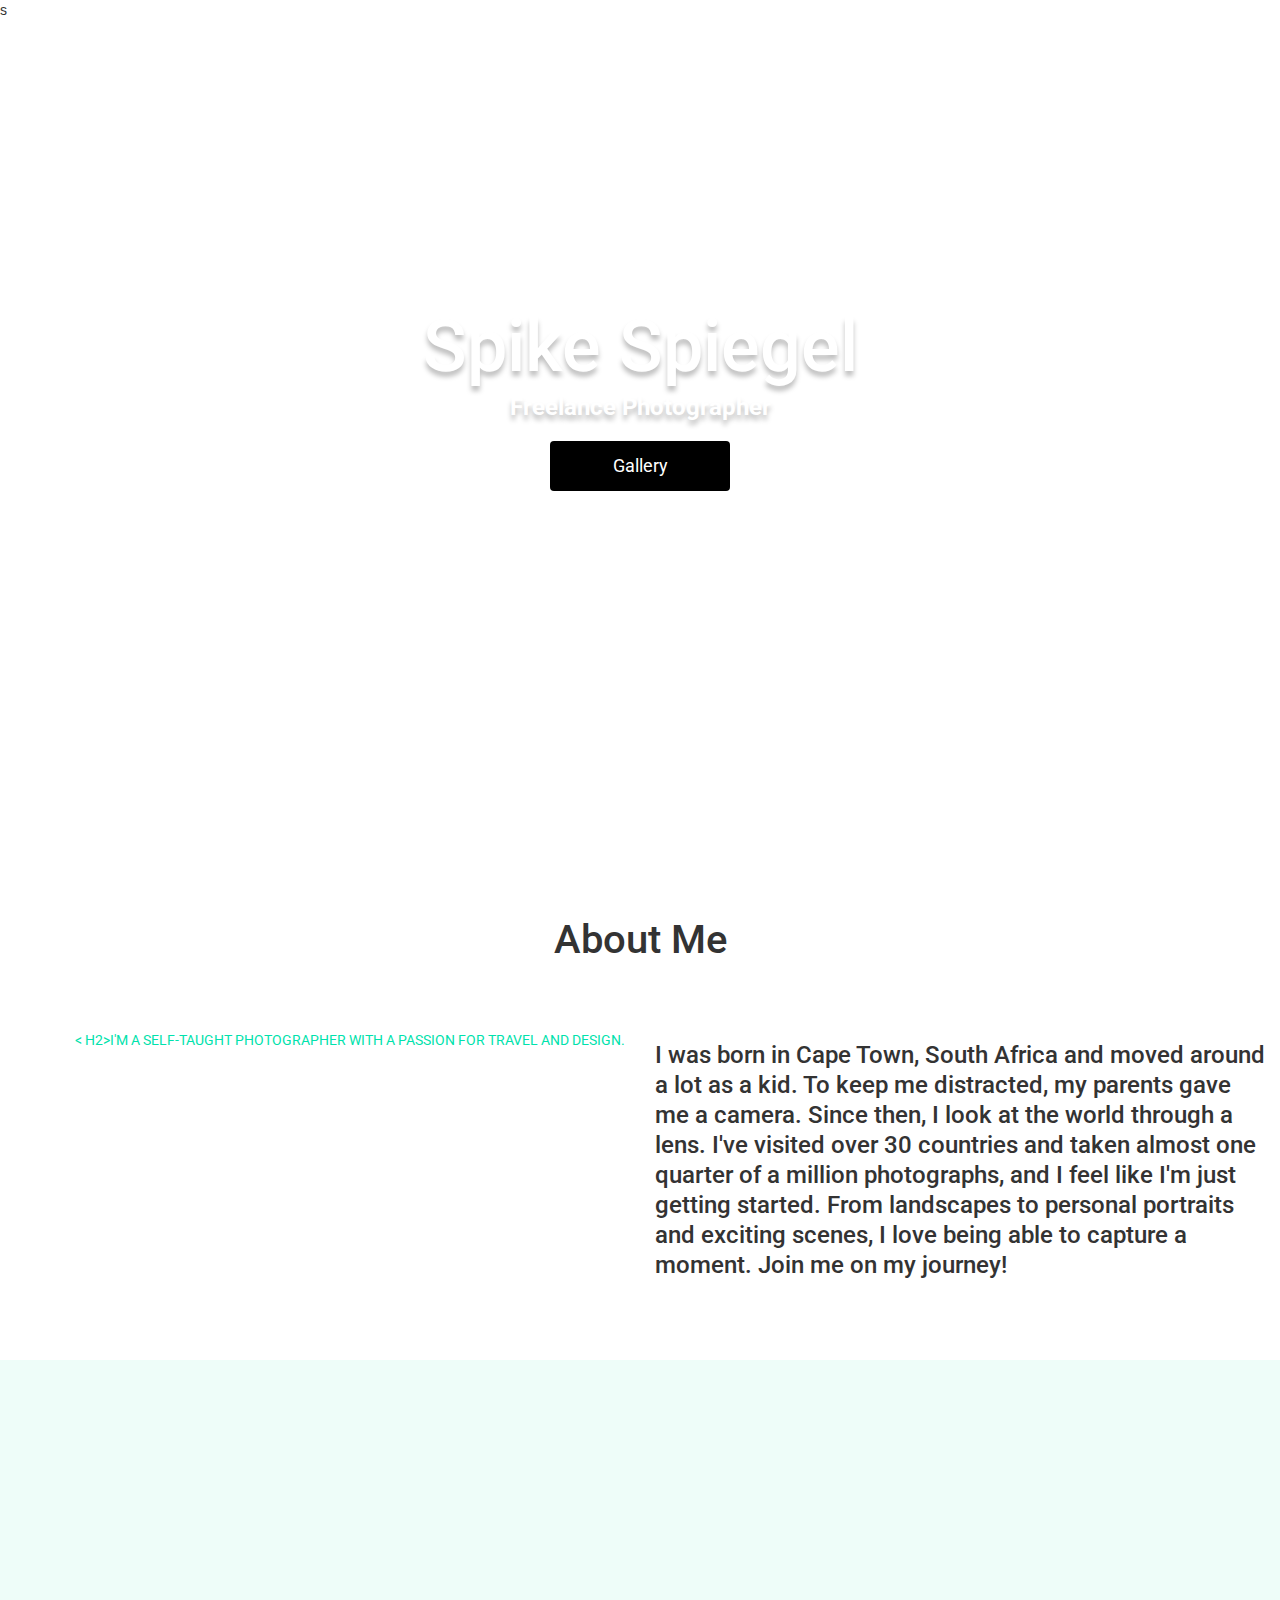
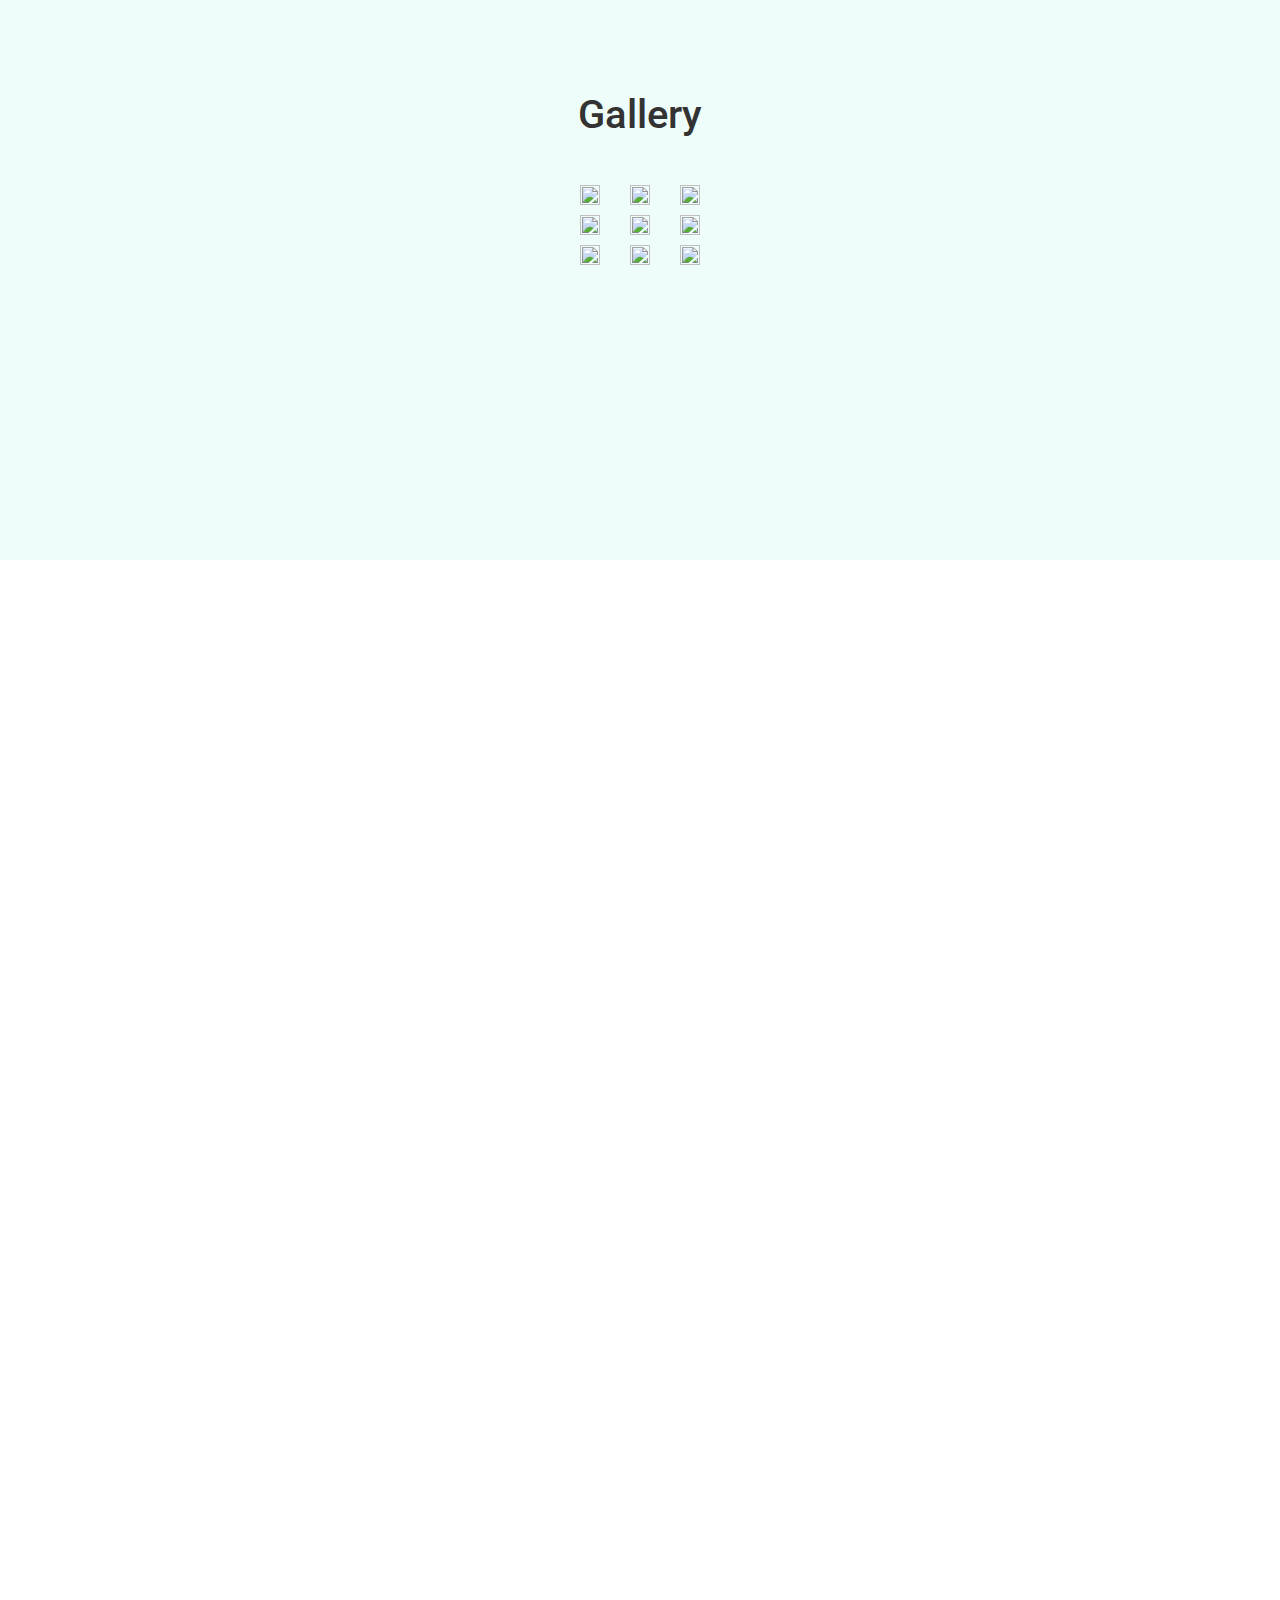
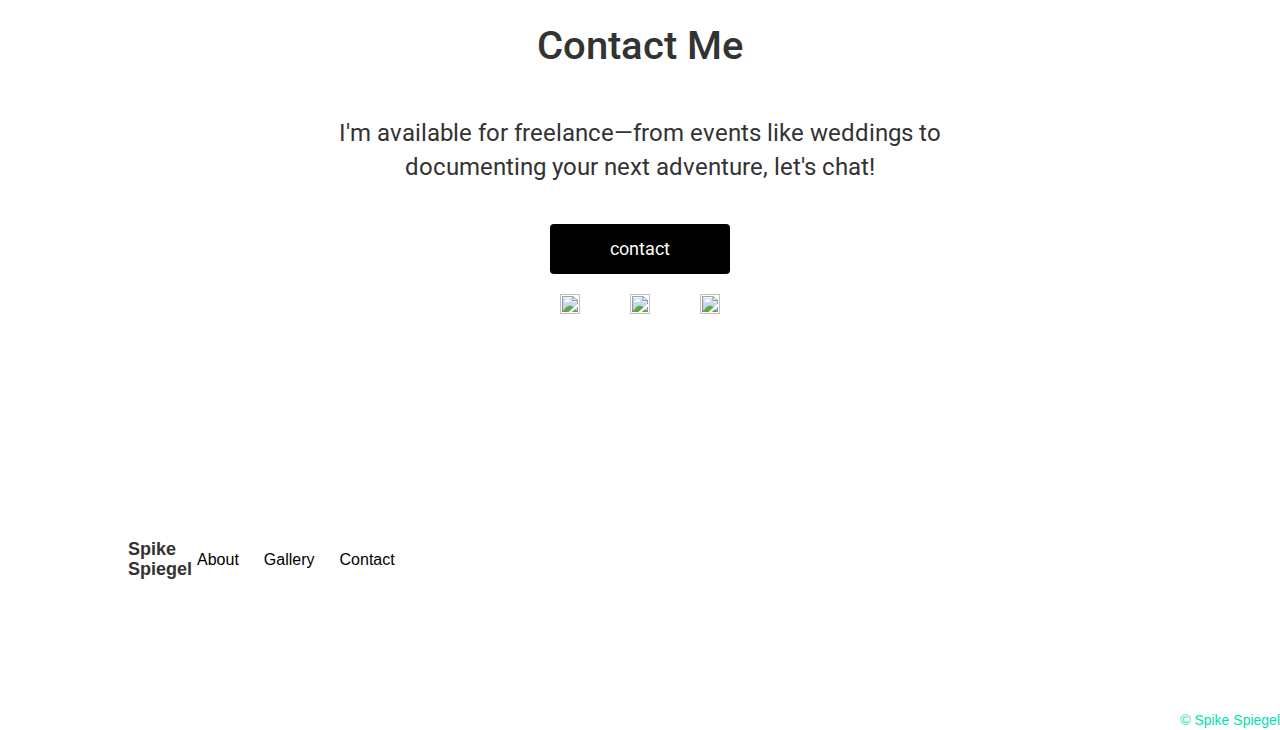
==== styles/index.html @ ed8f5f3c "Added Sass" ====
<!DOCTYPE>
<html>
  <head>
    <link rel="stylesheet" type="text/css" href="styles.css"/>
    <link rel="stylesheet" type="text/css" href="https://fonts.googleapis.com/css?family=Roboto:100,700">
    <link rel="stylesheet" href="https://maxcdn.bootstrapcdn.com/bootstrap/3.3.7/css/bootstrap.min.css" integrity="sha384-BVYiiSIFeK1dGmJRAkycuHAHRg32OmUcww7on3RYdg4Va+PmSTsz/K68vbdEjh4u" crossorigin="anonymous">
      <title>Aleksei's Portfolio</title>s
  </head>

  <body>
    <div id="intro" class="container-fluid hero landscape">
      <h1>Spike Spiegel</h1>
      <h5>Freelance Photographer</h5>
      <a href="#gallery"><button type="button" class="cta">Gallery</button></a>
    </div>

    <div id="about" class="container-fluid hero">
      <h2>About Me</h2>
      <div class="row">
        <div class="col-md-6 left-col"><
          h2>I'm a self-taught photographer with a passion for travel and design.</h2>
        </div>
        <div class="col-md-6 right-col">
          <h5>I was born in Cape Town, South Africa and moved around a lot as a kid. To keep me distracted, my parents gave me a camera. Since then, I look at the world through a lens. I've visited over 30 countries and taken almost one quarter of a million photographs, and I feel like I'm just getting started. From landscapes to personal portraits and exciting scenes, I love being able to capture a moment. Join me on my journey!</h5>
        </div>
      </div>
    </div>

    <div class="gallery container-fluid hero">
      <div><h2>Gallery</h2></div>
      <div class="container">
      </div>
      <div class="row">
        <div class="col-md-4">
          <img src="img/gallery/gallery-01.jpg"/>
        </div>
        <div class="col-md-4">
          <img src="img/gallery/gallery-02.jpg"/>
        </div>
        <div class="col-md-4">
          <img src="img/gallery/gallery-03.jpg"/>
        </div>
      </div>
      <div class="row">
        <div class="col-md-4">
          <img src="img/gallery/gallery-04.jpg"/>
        </div>
        <div class="col-md-4">
          <img src="img/gallery/gallery-05.jpg"/>
        </div>
        <div class="col-md-4">
          <img src="img/gallery/gallery-06.jpg"/>
        </div>
      </div>
      <div class="row">
        <div class="col-md-4">
          <img src="img/gallery/gallery-07.jpg"/>
        </div>
        <div class="col-md-4">
          <img src="img/gallery/gallery-08.jpg"/>
        </div>
        <div class="col-md-4">
          <img src="img/gallery/gallery-09.jpg"/>
        </div>
      </div>
      </div>
    </div>

      <div class="container-fluid hero bridge"></div>

      <div id="contact" class ="container-fluid hero">
        <h2>Contact Me</h2>
      <p>I'm available for freelance—from events like weddings to documenting your next adventure, let's chat!</p>
      <a href="mailto:smealek@gmail.com?subject=feedback"><button type="button" class="cta">contact</button></a>

    <div id="social">

        <div class="col-md-4"><a href="http://www.twitter.com">
        <img src="img/icons/twitter.svg"/></a></div>
        <div class="col-md-4"><a href="http://www.instagram.com">
        <img src="img/icons/instagram.svg"/></a></div>
        <div class="col-md-4"><a href="http://www.medium.com">
        <img src="img/icons/medium.svg"/></a></div>
      </div>
    </div>

    <div id="footer" >
      <div class="footer-item"><h4><b>Spike<br>Spiegel</b></h4></div>
      <div class="footer-item"><a href="#intro">About</a></div>
      <div class="footer-item"><a href="#gallery">Gallery</a></div>
      <div class="footer-item"><a href="#contact">Contact</a></div>
    </div>
<div id="copyright"><span>&copy; Spike Spiegel</span></div>
</div>
  </body>
</html>
---- styles/styles.css ----
.hero {
  font-family: "Roboto", Serif;
  text-align: center;
  min-height: 800px;
  background-size: cover;
  padding-bottom: 50px;
  display: flex;
  align-items: center;
  justify-content: center;
  flex-direction: column;
}


.hero h2 {
  margin-top: 100px;
  margin-bottom: 50px;
  font-size: 40px;
  line-height: 40px;
}


.hero.landscape {
  color: white;
}


.hero.bridge {
  background-image: url("img/bridge/bridge-.jpg");
  width: 100%;
}


#intro h1 {
  text-shadow: 0px 5px 5px rgba(0, 0, 0, 0.25);
  font-size: 72px;
  line-height: 55px;
}

#intro h5 {
  text-shadow: 0px 5px 5px rgba(0, 0, 0, 0.25);
  margin-bottom: 20px;
  font-size: 24px;
  font-weight: 700;
}

.cta {
  background: black;
  color: white;
  padding: 0px;
  width: 180px;
  font-size: 18px;
  line-height: 50px;
  border: none;
  border-radius: 4px;
  cursor: pointer;
}

.cta:hover {
  background: #00CFFF;
}


#about {
  min-height: 0;
}


.left-col {
  color: #00E2AC;
  padding: 20px;
  text-transform: uppercase;
  text-align: right;
}

.left-col h2 {
  margin-top: 0px;
  margin-bottom: 0px;
  font-size: 60px;
  font-weight: 700;
  line-height: 55px;
}

.right-col {
  text-align: left;
  padding: 20px;
}

.right-col h5 {
  font-size: 24px;
  line-height: 30px;
}


.gallery {
  background-color: #EEFDF9;
}

.gallery.container {
  padding: 0;
  margin: 0;
}


.col-md-4 {
  overflow: hidden;
  padding: 0 5px 10px 5px;
}

.col-md-4 img {
    height: 100%;
    max-width: 390px;
    max-height: 280px;
}

#contact {
  text-align: center;
}

#contact p {
  text-align: center;
  font-size: 24px;
  max-width: 740px;
  margin-bottom: 40px;
}

#social {
  padding: 20px;
}

#social a {
  margin: 0px 10px 0px 10px;
  text-decoration: none;
}

#social img {
  height: 20px;
}

#social img:hover {
  opacity: .5;
}


#footer {
  height: 40px;
  margin-right: 10%;
  margin-left: 10%;
  width: 100%;
  padding-bottom: 150px;
  display: flex;
  flex-direction: row;
  align-items: center;
}

#footer .footer-item {
  max-width: 100px;
  text-align: left;
}

#footer a {
  margin-right: 20px;
  margin-left: 5px;
  padding: 0px;
  font-size: 16px;
  line-height: 40px;
  color: black;
}


#copyright {
  margin-left: auto;
  color: #00E2AC;
  text-align: right;
}

#copyright span {
  display: flex;
  justify-content: flex-end;
}


@media only screen and (max-width: 480px) {
  #intro {
    min-height: 640px;
  }

  .left-col h2 {
    font-size: 42px;
    line-height: 40px;
  }

  #footer {
    margin-left: 20px;
    margin-right: 20px;
  }

  #footer h4 {
  padding-right: 20px;
  }

}

@media only screen and (max-width: 992px) {
 .row {
   width: 100%;
  }

  .col-md-4 {
   width: 100%;
  }

  .col-md-4 img {
    width: 100%;
    height: auto;
    max-width: 992px;
    max-height: 900px;
  }
}
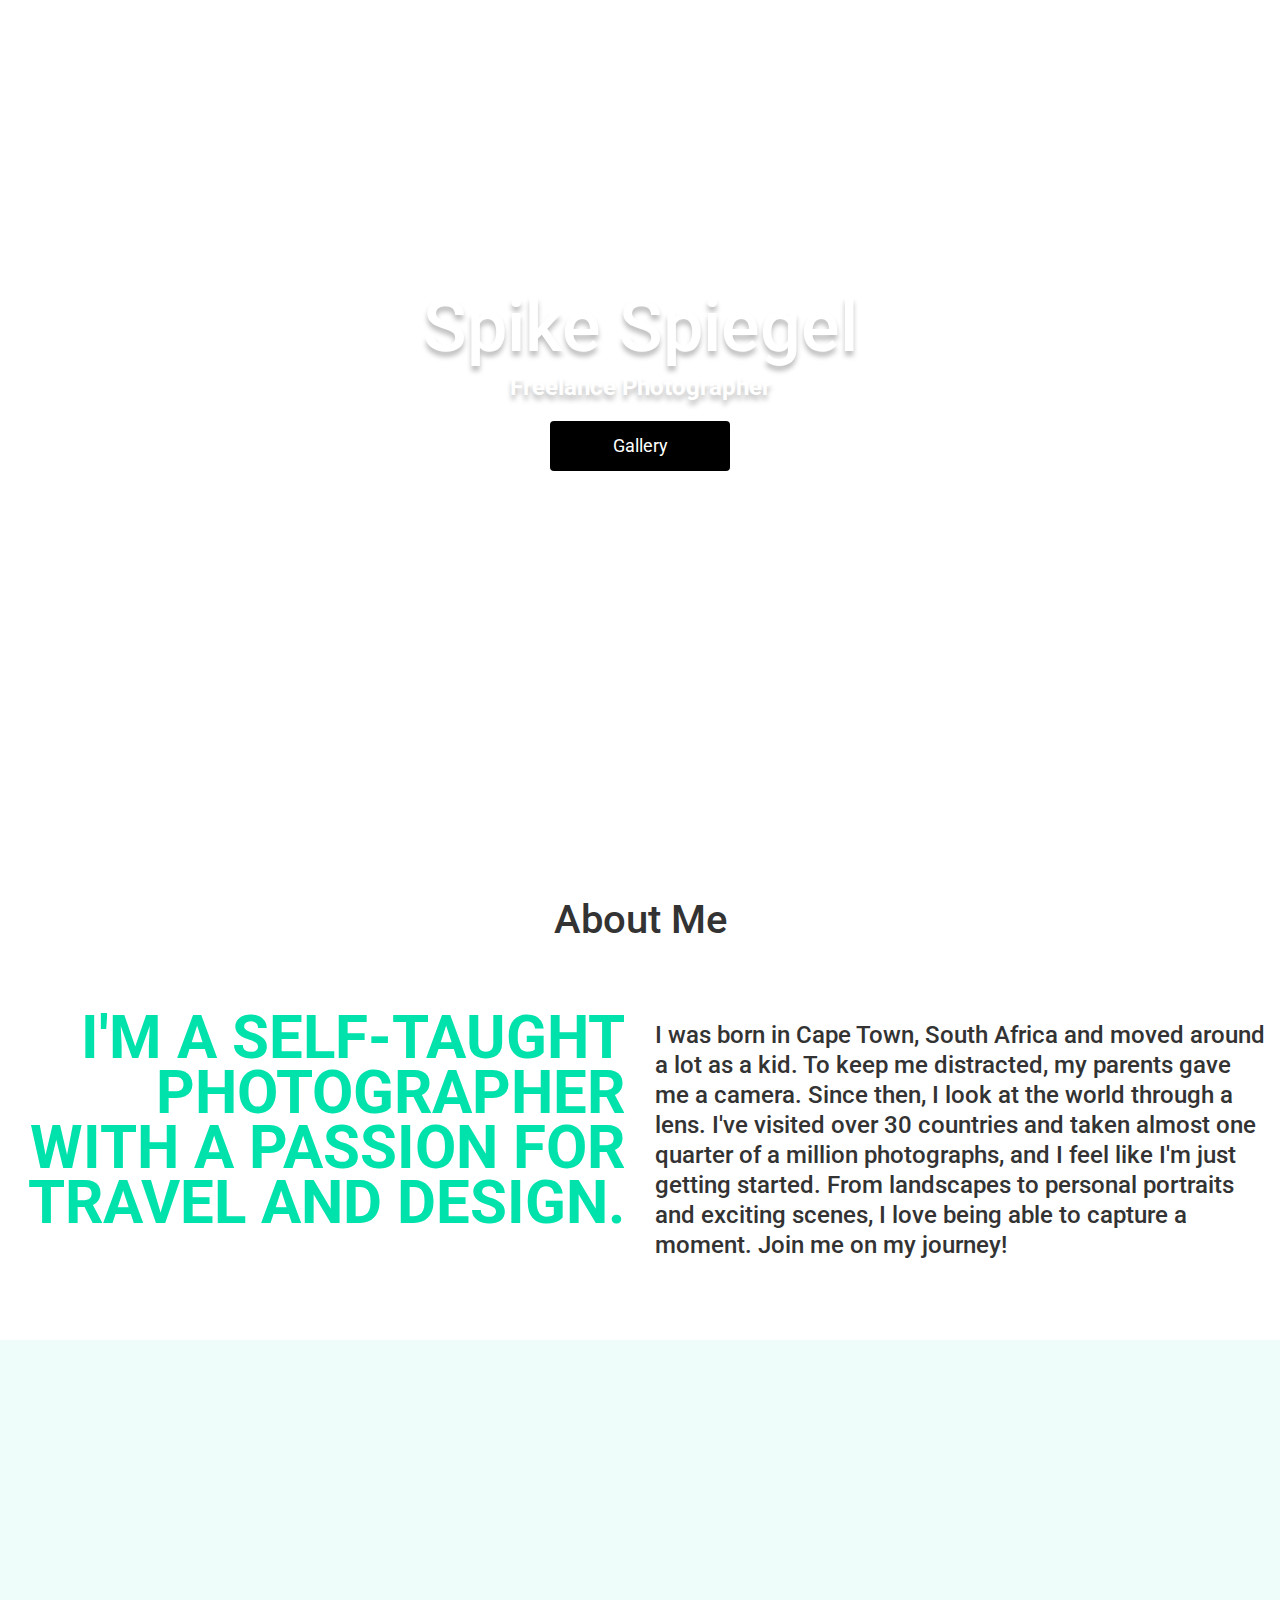
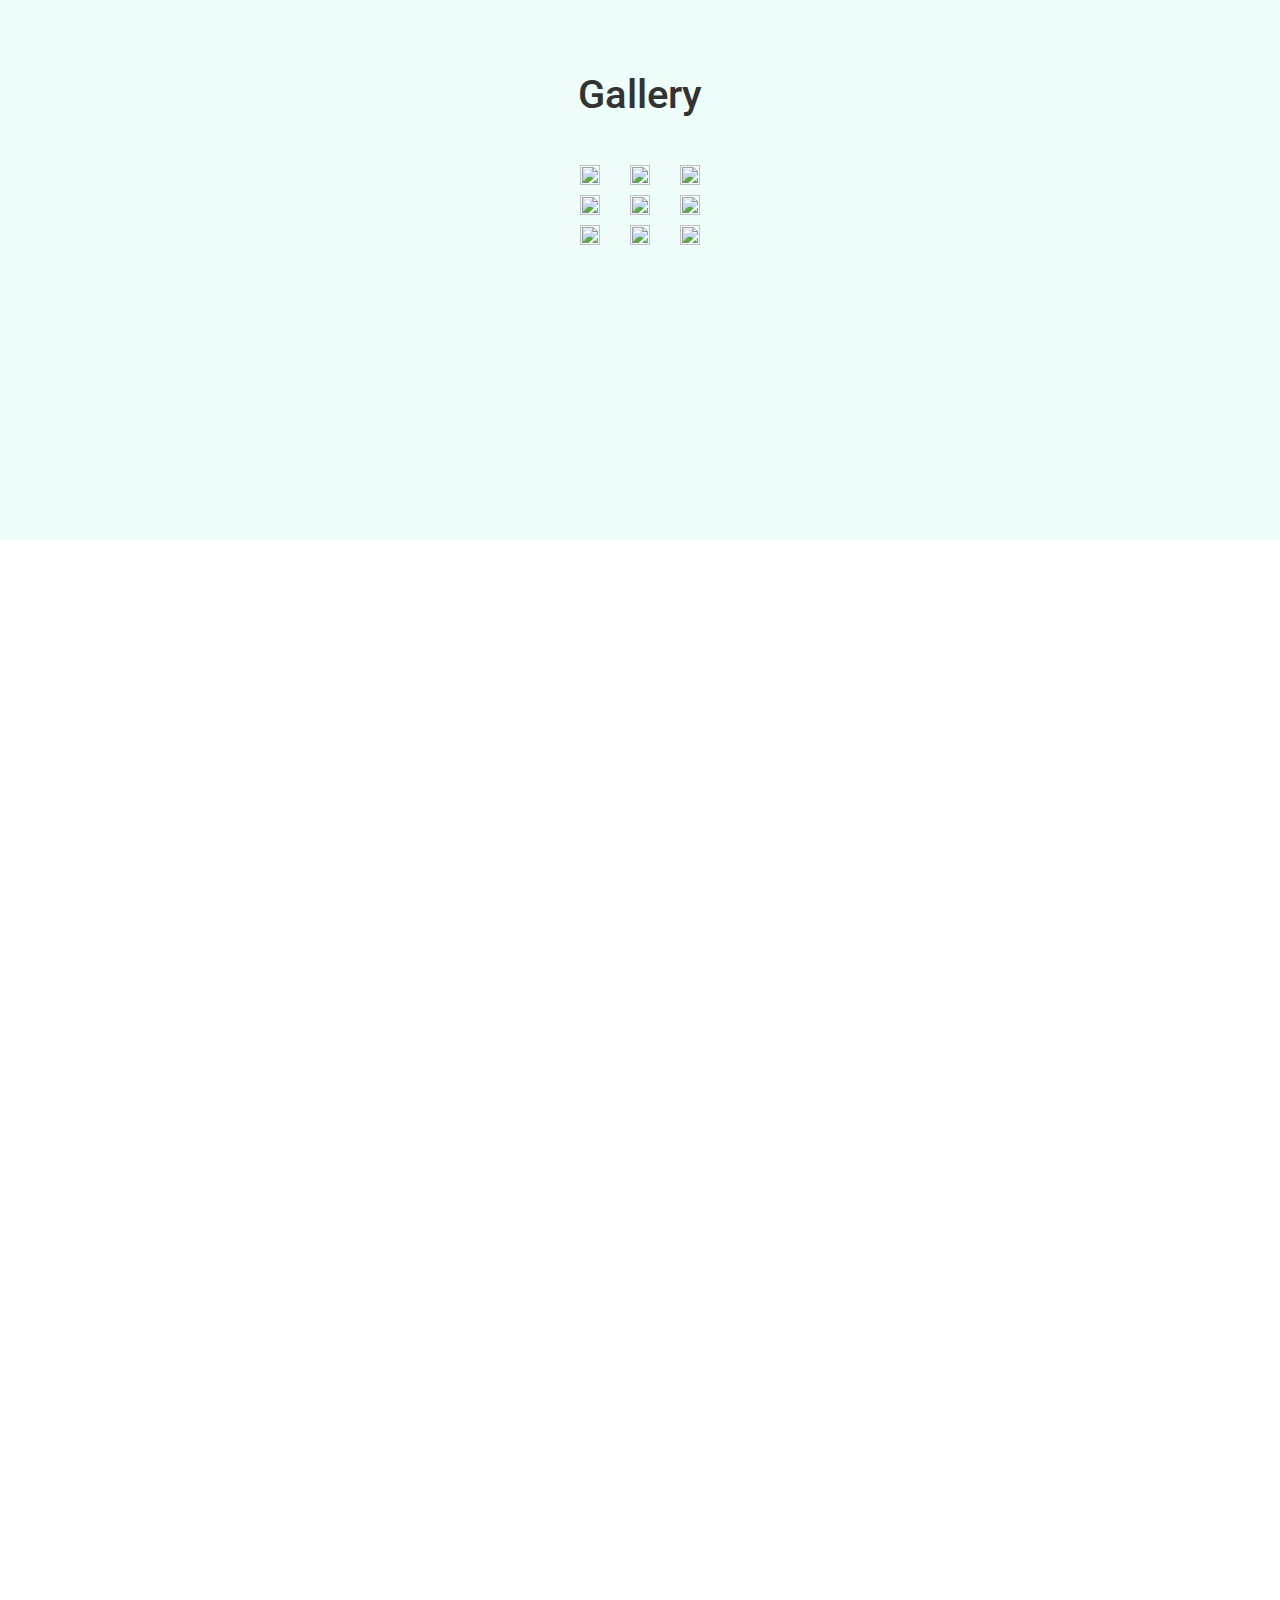
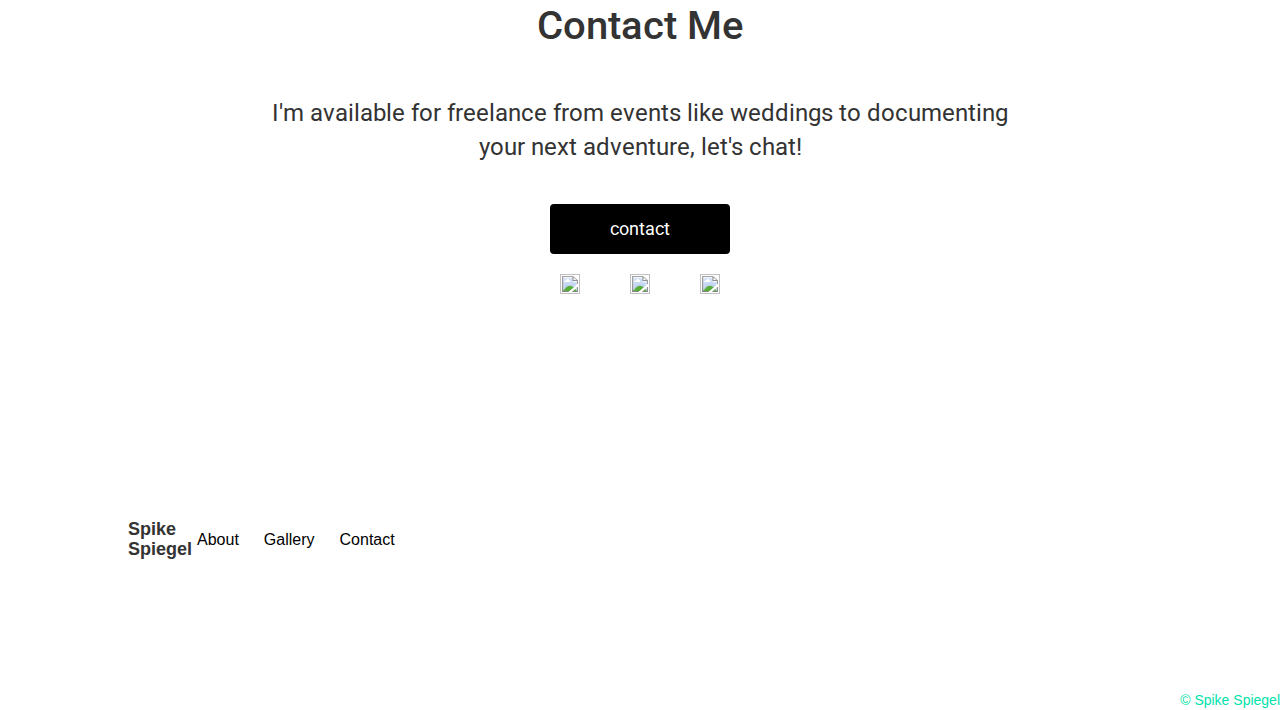
==== commit f41ffed6: "minor changes SASS" ====
--- a/styles/index.html
+++ b/styles/index.html
@@ -1,10 +1,10 @@
 <!DOCTYPE>
 <html>
   <head>
-    <link rel="stylesheet" type="text/css" href="styles.css"/>
+    <link rel="stylesheet" type="text/css" href="main.css"/>
     <link rel="stylesheet" type="text/css" href="https://fonts.googleapis.com/css?family=Roboto:100,700">
     <link rel="stylesheet" href="https://maxcdn.bootstrapcdn.com/bootstrap/3.3.7/css/bootstrap.min.css" integrity="sha384-BVYiiSIFeK1dGmJRAkycuHAHRg32OmUcww7on3RYdg4Va+PmSTsz/K68vbdEjh4u" crossorigin="anonymous">
-      <title>Aleksei's Portfolio</title>s
+      <title>Aleksei's Portfolio</title>
   </head>
 
   <body>
@@ -17,8 +17,8 @@
     <div id="about" class="container-fluid hero">
       <h2>About Me</h2>
       <div class="row">
-        <div class="col-md-6 left-col"><
-          h2>I'm a self-taught photographer with a passion for travel and design.</h2>
+        <div class="col-md-6 left-col">
+          <h2>I'm a self-taught photographer with a passion for travel and design.</h2>
         </div>
         <div class="col-md-6 right-col">
           <h5>I was born in Cape Town, South Africa and moved around a lot as a kid. To keep me distracted, my parents gave me a camera. Since then, I look at the world through a lens. I've visited over 30 countries and taken almost one quarter of a million photographs, and I feel like I'm just getting started. From landscapes to personal portraits and exciting scenes, I love being able to capture a moment. Join me on my journey!</h5>
@@ -70,7 +70,7 @@
 
       <div id="contact" class ="container-fluid hero">
         <h2>Contact Me</h2>
-      <p>I'm available for freelance—from events like weddings to documenting your next adventure, let's chat!</p>
+      <p>I'm available for freelance from events like weddings to documenting your next adventure, let's chat!</p>
       <a href="mailto:smealek@gmail.com?subject=feedback"><button type="button" class="cta">contact</button></a>
 
     <div id="social">
--- a/styles/main.css
+++ b/styles/main.css
@@ -0,0 +1,152 @@
+.hero {
+  font-family: "Roboto", Serif;
+  text-align: center;
+  min-height: 800px;
+  background-size: cover;
+  padding-bottom: 50px;
+  display: flex;
+  align-items: center;
+  justify-content: center;
+  flex-direction: column; }
+  .hero h2 {
+    margin-top: 100px;
+    margin-bottom: 50px;
+    font-size: 40px;
+    line-height: 40px; }
+  .hero.landscape {
+    color: white; }
+  .hero.bridge {
+    background-image: url("img/bridge/bridge-.jpg");
+    width: 100%; }
+
+#intro h1 {
+  text-shadow: 0px 5px 5px rgba(0, 0, 0, 0.25);
+  font-size: 72px;
+  line-height: 55px; }
+#intro h5 {
+  text-shadow: 0px 5px 5px rgba(0, 0, 0, 0.25);
+  margin-bottom: 20px;
+  font-size: 24px;
+  font-weight: 700; }
+
+.cta {
+  background: black;
+  color: white;
+  padding: 0px;
+  width: 180px;
+  font-size: 18px;
+  line-height: 50px;
+  border: none;
+  border-radius: 4px;
+  cursor: pointer; }
+  .cta:hover {
+    background: #00CFFF; }
+
+#about {
+  min-height: 0; }
+
+.left-col {
+  color: #00E2AC;
+  padding: 20px;
+  text-transform: uppercase;
+  text-align: right; }
+  .left-col h2 {
+    margin-top: 0;
+    margin-bottom: 0;
+    font-size: 60px;
+    font-weight: 700;
+    line-height: 55px; }
+
+.right-col {
+  text-align: left;
+  padding: 20px; }
+  .right-col h5 {
+    font-size: 24px;
+    line-height: 30px; }
+
+.gallery {
+  background-color: #EEFDF9; }
+  .gallery .container {
+    padding: 0;
+    margin: 0; }
+
+.col-md-4 {
+  overflow: hidden;
+  padding: 0 5px 10px 5px; }
+  .col-md-4 img {
+    height: 100%;
+    max-width: 390px;
+    max-height: 280px; }
+
+#contact {
+  text-align: center; }
+  #contact p {
+    text-align: center;
+    font-size: 24px;
+    max-width: 740px;
+    margin-bottom: 40px; }
+
+#social {
+  padding: 20px; }
+  #social a {
+    margin: 0px 10px 0px 10px;
+    text-decoration: none; }
+  #social img {
+    height: 20px; }
+    #social img:hover {
+      opacity: .5; }
+
+#footer {
+  height: 40px;
+  margin-right: 10%;
+  margin-left: 10%;
+  width: 100%;
+  padding-bottom: 150px;
+  display: flex;
+  flex-direction: row;
+  align-items: center; }
+  #footer .footer-item {
+    max-width: 100px;
+    text-align: left; }
+  #footer a {
+    margin-right: 20px;
+    margin-left: 5px;
+    padding: 0px;
+    font-size: 16px;
+    line-height: 40px;
+    color: black; }
+
+#copyright {
+  margin-left: auto;
+  color: #00E2AC;
+  text-align: right; }
+  #copyright span {
+    display: flex;
+    justify-content: flex-end; }
+
+@media only screen and (max-width: 480px) {
+  #intro {
+    min-height: 640px; }
+
+  .left-col h2 {
+    font-size: 42px;
+    line-height: 40px; }
+
+  #footer {
+    margin-left: 20px;
+    margin-right: 20px; }
+    #footer h4 {
+      padding-right: 20px; } }
+@media only screen and (max-width: 992px) {
+  .row {
+    width: 100%; }
+
+  .col-md-4 {
+    width: 100%; }
+    .col-md-4 img {
+      width: 100%;
+      height: auto;
+      max-width: 992px;
+      max-height: 900px; } }
+
+/*# sourceMappingURL=main.css.map */
